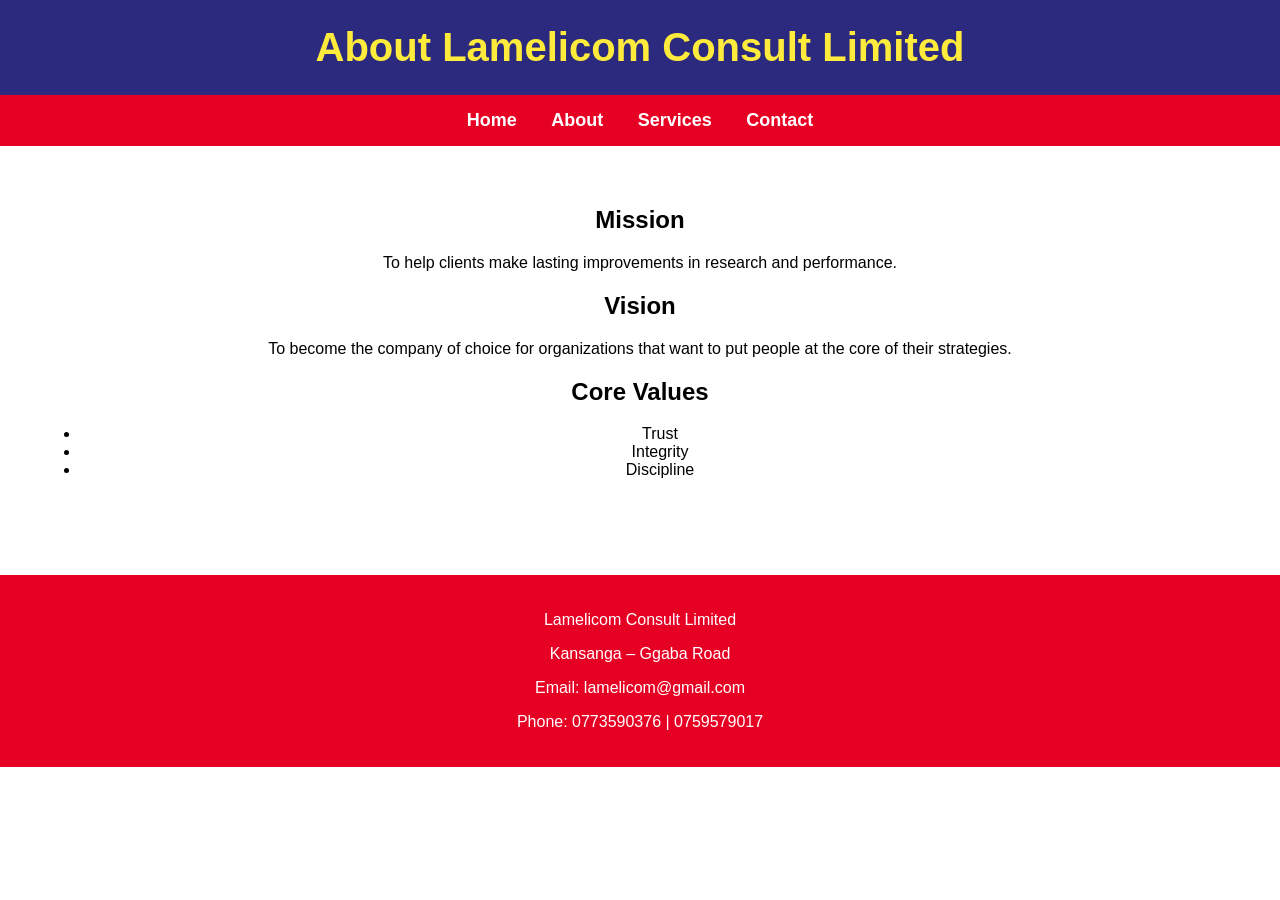
==== Lamelicom website/about.html @ c1718a53 "Add files via upload" ====
<!DOCTYPE html>
<html>

<head>
<title>About</title>
<link rel="stylesheet" href="style.css">
</head>

<body>

<header>
<h1>About Lamelicom Consult Limited</h1>
</header>

<nav>
<a href="index.html">Home</a>
<a href="about.html">About</a>
<a href="services.html">Services</a>
<a href="contact.html">Contact</a>
</nav>

<section>

<h2>Mission</h2>
<p>To help clients make lasting improvements in research and performance.</p>

<h2>Vision</h2>
<p>To become the company of choice for organizations that want to put people at the core of their strategies.</p>

<h2>Core Values</h2>

<ul>
<li>Trust</li>
<li>Integrity</li>
<li>Discipline</li>
</ul>

</section>

<footer>

<p>Lamelicom Consult Limited</p>
<p>Kansanga – Ggaba Road</p>
<p>Email: lamelicom@gmail.com</p>
<p>Phone: 0773590376 | 0759579017</p>

</footer>

</body>
</html>
---- Lamelicom website/style.css ----
body{
font-family: Arial, sans-serif;
margin:0;
background:#ffffff;
}

/* Header */

header{
background:#2b2a7f;
color:#ffeb3b;
text-align:center;
padding:25px;
}

header h1{
margin:0;
font-size:40px;
}

/* Navigation */

nav{
background:#e60023;
padding:15px;
text-align:center;
}

nav a{
color:white;
margin:15px;
font-size:18px;
text-decoration:none;
font-weight:bold;
}

nav a:hover{
color:yellow;
}

/* Sections */

section{
padding:40px;
text-align:center;
}

/* Image */

.banner-image{
width:60%;
margin-top:20px;
border-radius:10px;
}

/* Services */

.services{
background:#f4f4f4;
padding:30px;
}

.services li{
font-size:18px;
padding:8px;
}

/* Footer */

footer{
background:#e60023;
color:white;
text-align:center;
padding:20px;
margin-top:40px;
}
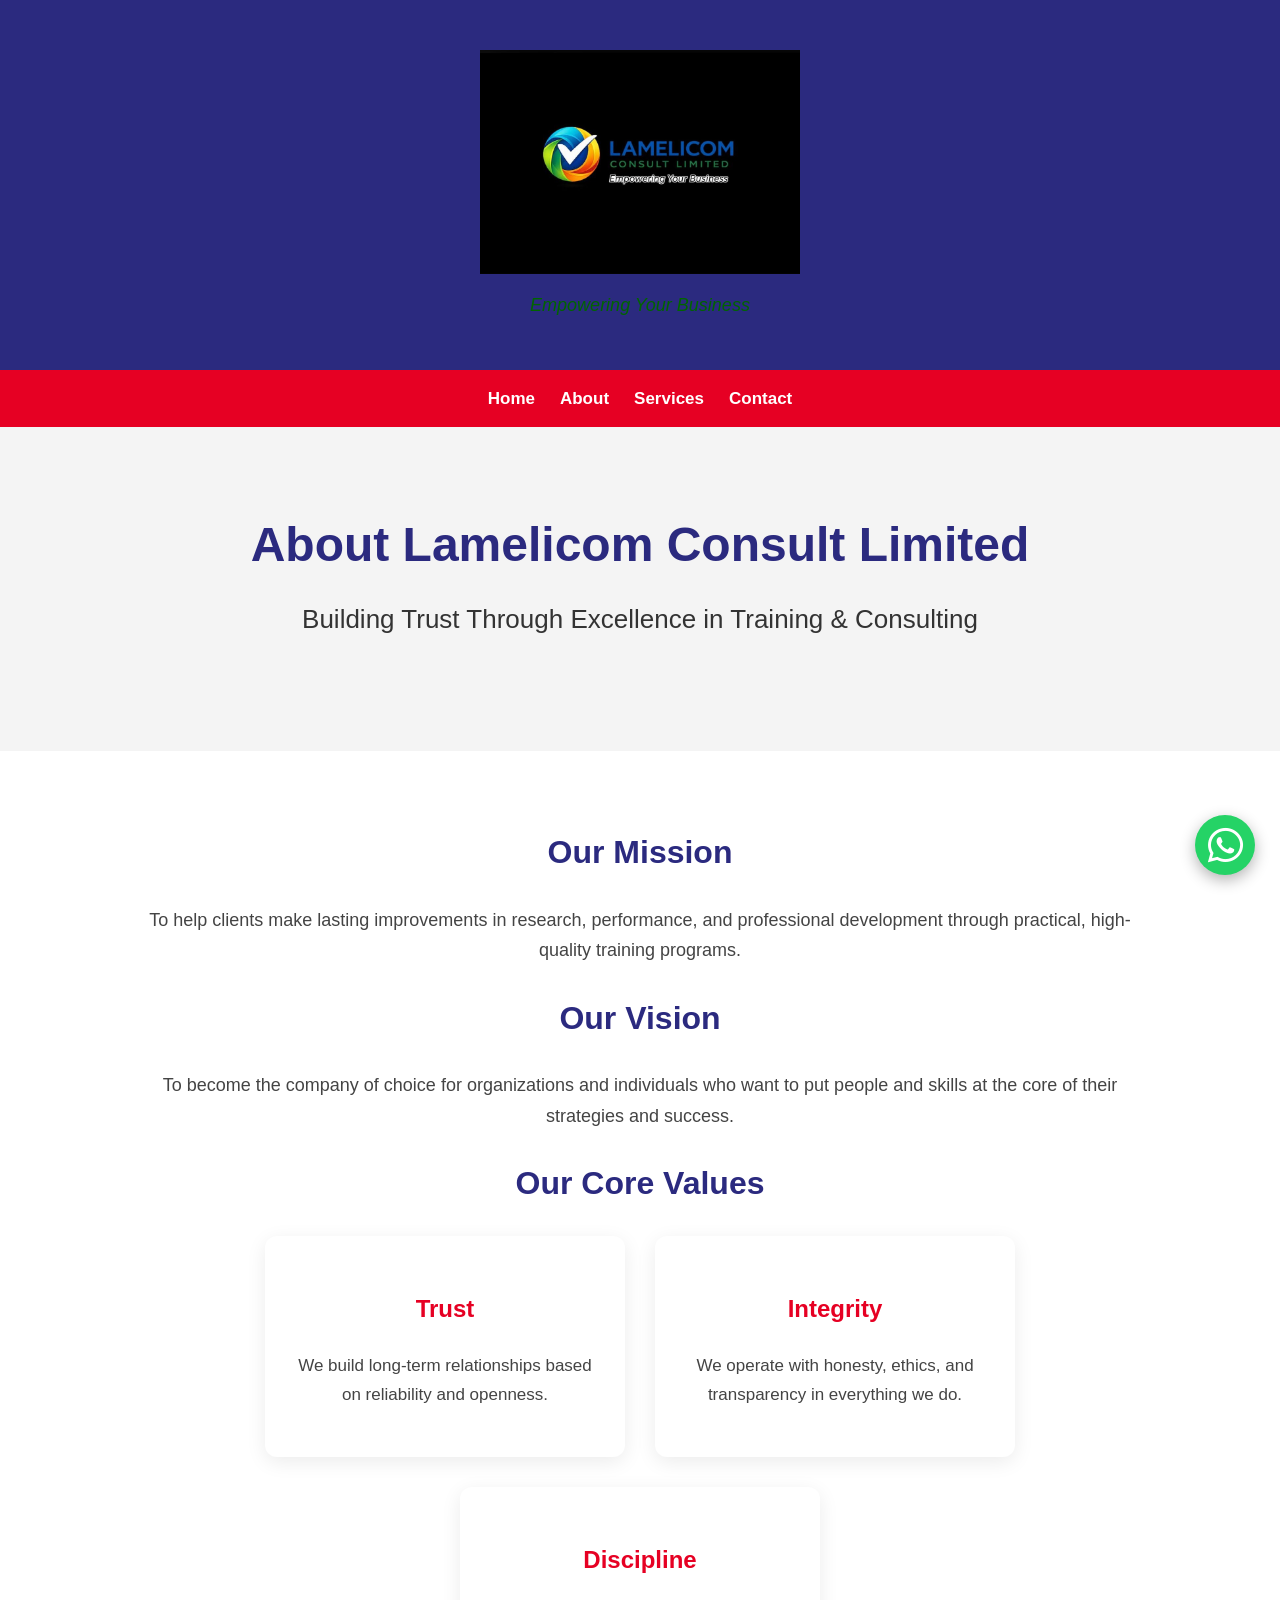
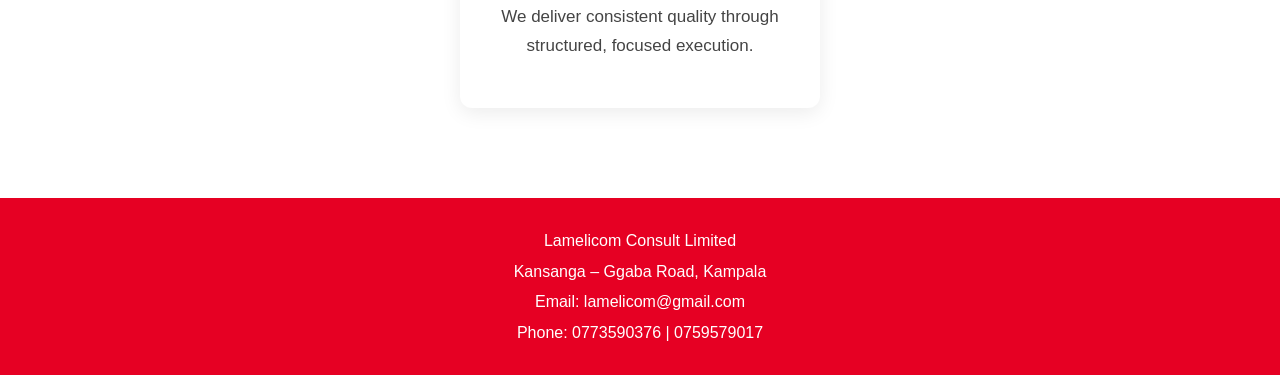
==== commit 528c9cd0: "Add files via upload" ====
--- a/Lamelicom website/about.html
+++ b/Lamelicom website/about.html
@@ -4,47 +4,71 @@
 <head>
 <title>About</title>
 <link rel="stylesheet" href="style.css">
+<link rel="stylesheet" href="https://cdnjs.cloudflare.com/ajax/libs/font-awesome/6.5.0/css/all.min.css">
 </head>
 
 <body>
 
 <header>
-<h1>About Lamelicom Consult Limited</h1>
+    <div style="text-align:center; padding:20px 0;">
+        <a href="index.html">
+            <img src="logo.png.jpg" alt="Lamelicom Consult Limited Logo" style="max-width:320px; width:90%; height:auto;">
+        </a>
+        <p class="tagline">Empowering Your Business</p>
+    </div>
 </header>
 
 <nav>
-<a href="index.html">Home</a>
-<a href="about.html">About</a>
-<a href="services.html">Services</a>
-<a href="contact.html">Contact</a>
+    <ul>
+        <li><a href="index.html">Home</a></li>
+        <li><a href="about.html">About</a></li>
+        <li><a href="services.html">Services</a></li>
+        <li><a href="contact.html">Contact</a></li>
+    </ul>
 </nav>
 
-<section>
+<section class="hero-section">
+    <h1>About Lamelicom Consult Limited</h1>
+    <p class="subtitle">Building Trust Through Excellence in Training & Consulting</p>
+</section>
 
-<h2>Mission</h2>
-<p>To help clients make lasting improvements in research and performance.</p>
+<section class="welcome-section about-content">
+    <h2 class="mission-vision">Our Mission</h2>
+    <p>To help clients make lasting improvements in research, performance, and professional development through practical, high-quality training programs.</p>
 
-<h2>Vision</h2>
-<p>To become the company of choice for organizations that want to put people at the core of their strategies.</p>
+    <h2 class="mission-vision">Our Vision</h2>
+    <p>To become the company of choice for organizations and individuals who want to put people and skills at the core of their strategies and success.</p>
 
-<h2>Core Values</h2>
-
-<ul>
-<li>Trust</li>
-<li>Integrity</li>
-<li>Discipline</li>
-</ul>
-
+    <h2 class="mission-vision">Our Core Values</h2>
+    <div class="why-grid core-values">
+        <div class="why-box">
+            <h3>Trust</h3>
+            <p>We build long-term relationships based on reliability and openness.</p>
+        </div>
+        <div class="why-box">
+            <h3>Integrity</h3>
+            <p>We operate with honesty, ethics, and transparency in everything we do.</p>
+        </div>
+        <div class="why-box">
+            <h3>Discipline</h3>
+            <p>We deliver consistent quality through structured, focused execution.</p>
+        </div>
+    </div>
 </section>
 
 <footer>
+    <p>Lamelicom Consult Limited</p>
+    <p>Kansanga – Ggaba Road, Kampala</p>
+    <p>Email: lamelicom@gmail.com</p>
+    <p>Phone: 0773590376 | 0759579017</p>
+</footer>
 
-<p>Lamelicom Consult Limited</p>
-<p>Kansanga – Ggaba Road</p>
-<p>Email: lamelicom@gmail.com</p>
-<p>Phone: 0773590376 | 0759579017</p>
-
-</footer>
+<a href="https://wa.me/256773590376?text=Hello%20Lamelicom%20Consult!%20I%20would%20like%20to%20know%20more%20about%20your%20services." 
+   class="whatsapp-float" 
+   target="_blank" 
+   title="Chat on WhatsApp">
+    <i class="fab fa-whatsapp"></i>
+</a>
 
 </body>
 </html>
--- a/Lamelicom website/style.css
+++ b/Lamelicom website/style.css
@@ -1,76 +1,480 @@
-body{
-font-family: Arial, sans-serif;
-margin:0;
-background:#ffffff;
+body {
+    font-family: 'Segoe UI', Tahoma, Geneva, Verdana, sans-serif;
+    margin: 0;
+    background: #ffffff;
+    line-height: 1.6;
 }
 
 /* Header */
 
 header{
-background:#2b2a7f;
-color:#ffeb3b;
-text-align:center;
-padding:25px;
-}
-
-header h1{
-margin:0;
-font-size:40px;
-}
+    background: #2b2a7f;
+    color: #ffeb3b;
+    text-align: center;
+    padding: 30px 10px;
+}
+
+header h1 {
+    margin: 0;
+    font-size: 36px;
+}
+
 
 /* Navigation */
 
-nav{
-background:#e60023;
-padding:15px;
-text-align:center;
-}
-
-nav a{
-color:white;
-margin:15px;
-font-size:18px;
-text-decoration:none;
-font-weight:bold;
-}
-
-nav a:hover{
-color:yellow;
+nav {
+    background: #e60023;
+    padding: 15px;
+    text-align: center;
+}
+
+nav ul {
+    display: flex;
+    justify-content: center;
+    gap: 25px;
+    list-style: none;
+    padding: 0;
+    margin: 0;
+    flex-wrap: wrap;
+}
+
+nav a {
+    color: white;
+    text-decoration: none;
+    font-weight: bold;
+    font-size: 17px;
+}
+
+nav a:hover {
+    color: #ffeb3b;
 }
 
 /* Sections */
 
 section{
-padding:40px;
-text-align:center;
-}
-
-/* Image */
+    padding:40px 20px;
+    text-align: center;
+}
+
+/* Hero Banner */
 
 .banner-image{
-width:60%;
-margin-top:20px;
-border-radius:10px;
-}
-
-/* Services */
-
-.services{
-background:#f4f4f4;
-padding:30px;
-}
-
-.services li{
-font-size:18px;
-padding:8px;
-}
-
-/* Footer */
-
-footer{
-background:#e60023;
-color:white;
-text-align:center;
-padding:20px;
-margin-top:40px;
+width:90%;
+max-width: 800px;
+    margin: 20px auto;
+    border-radius: 12px;
+    box-shadow: 0 5px 15px rgba(0,0,0,0.1);
+}
+
+/* Services cards */
+
+.services-container {
+    display: flex;
+    justify-content: center;
+    gap: 20px;
+    flex-wrap: wrap;
+    margin-top: 30px;
+}
+
+.service-box {
+    background: white;
+    padding: 25px;
+    width: 280px;
+    border-radius: 12px;
+    box-shadow: 0 5px 15px rgba(0,0,0,0.1);
+    transition: all 0.3s;
+}
+
+.service-box:hover {
+    transform: translateY(-8px);
+    box-shadow: 0 10px 25px rgba(0,0,0,0.15);
+}
+
+.service-box h3 {
+    color: #2b2a7f;
+    margin-bottom: 12px;
+}
+
+/* Form */
+form input, form textarea {
+    width: 90%;
+    max-width: 500px;
+    padding: 12px;
+    margin: 10px auto;
+    display: block;
+    border: 1px solid #ccc;
+    border-radius: 8px;
+    font-size: 16px;
+}
+
+form button {
+    background: #e60023;
+    color: white;
+    border: none;
+    padding: 12px 30px;
+    font-size: 17px;
+    border-radius: 8px;
+    cursor: pointer;
+    margin-top: 10px;
+}
+
+form button:hover {
+    background: #2b2a7f;
+}
+
+/* Footer same everywhere */
+footer {
+    background: #e60023;
+    color: white;
+    text-align: center;
+    padding: 25px 15px;
+    margin-top: 40px;
+}
+
+footer p {
+    margin: 5px 0;
+}
+
+/* Mobile friendly */
+@media (max-width: 600px) {
+    header h1 { font-size: 28px; }
+    nav ul { gap: 15px; font-size: 15px; }
+    .service-box { width: 90%; }
+}
+
+
+/* WhatsApp Floating Button */
+.whatsapp-float {
+    position: fixed;
+    bottom: 25px;
+    right: 25px;
+    z-index: 999;
+    width: 60px;
+    height: 60px;
+    background: #25D366;  /* Official WhatsApp green */
+    color: white;
+    border-radius: 50%;
+    text-align: center;
+    font-size: 35px;
+    box-shadow: 0 5px 15px rgba(0,0,0,0.3);
+    transition: all 0.3s ease;
+    display: flex;
+    align-items: center;
+    justify-content: center;
+    text-decoration: none;
+}
+
+.whatsapp-float:hover {
+    background: #128C7E;  /* Darker green on hover */
+    transform: scale(1.1);
+    box-shadow: 0 8px 20px rgba(0,0,0,0.4);
+}
+
+.whatsapp-float i {
+    font-size: 40px;
+}
+
+/* Logo Styles */
+.logo-container {
+    text-align: center;
+    padding: 15px 0;
+}
+
+.logo {
+    max-width: 300px;      
+    width: 90%;
+    height: auto;
+    display: block;
+    margin: 0 auto;
+}
+
+.tagline {
+    color: #006400;        /* Dark green to match logo */
+    font-size: 18px;
+    font-style: italic;
+    margin: 10px 0 0;
+}
+
+@media (max-width: 600px) {
+    .logo { max-width: 220px; }
+    .tagline { font-size: 16px; }
+}
+
+/* DexNova-inspired sections - add to your style.css */
+.hero-section {
+    background: #f4f4f4;
+    padding: 80px 20px;
+    text-align: center;
+}
+
+.hero-section h1 {
+    font-size: 42px;
+    color: #2b2a7f;
+    margin: 0 0 15px;
+}
+
+.hero-section p.subtitle {
+    font-size: 24px;
+    color: #333;
+    margin: 0 0 30px;
+}
+
+.cta-buttons a {
+    background: #e60023;
+    color: white;
+    padding: 16px 40px;
+    border-radius: 8px;
+    text-decoration: none;
+    font-weight: bold;
+    margin: 10px;
+    display: inline-block;
+}
+
+.cta-buttons a.blue {
+    background: #2b2a7f;
+}
+
+.welcome-section {
+    padding: 50px 20px;
+    max-width: 1000px;
+    margin: auto;
+    text-align: center;
+}
+
+.welcome-section h2 {
+    color: #2b2a7f;
+    font-size: 32px;
+}
+
+.welcome-section p {
+    font-size: 18px;
+    line-height: 1.7;
+    color: #444;
+}
+
+.why-section {
+    background: #f4f4f4;
+    padding: 50px 20px;
+    text-align: center;
+}
+
+.why-section h2 {
+    color: #2b2a7f;
+    font-size: 32px;
+    margin-bottom: 40px;
+}
+
+.why-grid {
+    display: flex;
+    justify-content: center;
+    gap: 30px;
+    flex-wrap: wrap;
+    max-width: 1100px;
+    margin: auto;
+}
+
+.why-box {
+    background: white;
+    padding: 30px;
+    border-radius: 12px;
+    box-shadow: 0 5px 20px rgba(0,0,0,0.08);
+    width: 300px;
+}
+
+.why-box h3 {
+    color: #e60023;
+    font-size: 24px;
+}
+
+.why-box p {
+    font-size: 17px;
+}
+
+/* Make hero headline bigger on desktop */
+@media (min-width: 768px) {
+    .hero-section h1 { font-size: 48px; }
+    .hero-section p.subtitle { font-size: 26px; }
+}
+
+/* Colors & shared styles moved from inline to CSS */
+
+:root {
+    --primary-blue: #2b2a7f;
+    --accent-red: #e60023;
+    --yellow-highlight: #ffeb3b;
+    --dark-green: #006400;
+    --light-bg: #f4f4f4;
+    --white: #ffffff;
+    --text-dark: #333;
+    --text-medium: #444;
+    --text-light: #555;
+}
+
+/* Header tagline (green under logo) */
+.tagline {
+    color: var(--dark-green);
+    font-size: 18px;
+    margin: 10px 0 0;
+    font-style: italic;
+}
+
+/* Hero headline */
+.hero-section h1 {
+    color: var(--primary-blue);
+    margin: 0 0 15px;
+}
+
+/* Hero subtitle */
+.hero-section .subtitle {
+    color: var(--text-dark);
+}
+
+/* CTA buttons */
+.cta-buttons a {
+    background: var(--accent-red);
+    color: var(--white);
+    padding: 16px 40px;
+    border-radius: 8px;
+    text-decoration: none;
+    font-weight: bold;
+    margin: 10px;
+    display: inline-block;
+    transition: background 0.3s;
+}
+
+.cta-buttons a:hover {
+    background: var(--primary-blue);
+}
+
+.cta-buttons a.blue {
+    background: var(--primary-blue);
+}
+
+.cta-buttons a.blue:hover {
+    background: var(--accent-red);
+}
+
+/* Welcome / content text */
+.welcome-section p,
+.about-content p {
+    color: var(--text-medium);
+    line-height: 1.7;
+}
+
+/* Section headings */
+h2.section-title {
+    color: var(--primary-blue);
+    font-size: 32px;
+    margin-bottom: 40px;
+    text-align: center;
+}
+
+/* Links "Learn more" style */
+.learn-more {
+    color: var(--accent-red);
+    font-weight: bold;
+    font-size: 18px;
+    text-decoration: none;
+}
+
+.learn-more:hover {
+    text-decoration: underline;
+}
+
+/* About page specific */
+.mission-vision h2 {
+    color: var(--primary-blue);
+    margin-top: 50px;
+    font-size: 28px;
+}
+
+/* Core values cards on about page */
+.core-values .why-box h3 {
+    color: var(--accent-red);
+}
+
+/* Services page extras */
+.service-detail {
+    font-size: 17px;
+    color: var(--text-medium);
+    margin: 15px 0;
+}
+
+.short-courses {
+    background: var(--light-bg);
+    padding: 40px 20px;
+    margin-top: 50px;
+    border-radius: 12px;
+    max-width: 900px;
+    margin-left: auto;
+    margin-right: auto;
+}
+
+.short-courses ul {
+    list-style: none;
+    padding: 0;
+    text-align: left;
+    max-width: 500px;
+    margin: 20px auto;
+}
+
+.short-courses li {
+    font-size: 18px;
+    margin: 15px 0;
+    padding-left: 30px;
+    position: relative;
+}
+
+.short-courses li::before {
+    content: "✔";
+    color: var(--accent-red);
+    position: absolute;
+    left: 0;
+    font-size: 20px;
+}
+
+/* Contact page extras */
+.contact-hero {
+    background: var(--light-bg);
+    padding: 60px 20px;
+    text-align: center;
+}
+
+.contact-form-section {
+    max-width: 700px;
+    margin: 0 auto;
+    padding: 40px 20px;
+}
+
+.contact-info-box {
+    background: var(--white);
+    padding: 30px;
+    border-radius: 12px;
+    box-shadow: 0 5px 20px rgba(0,0,0,0.08);
+    margin: 40px auto;
+    max-width: 600px;
+}
+
+.contact-info-box h3 {
+    color: var(--primary-blue);
+    margin-bottom: 20px;
+}
+
+.contact-info-box p {
+    font-size: 18px;
+    margin: 12px 0;
+    color: var(--text-medium);
+}
+
+.contact-info-box a {
+    color: var(--accent-red);
+    font-weight: bold;
+}
+
+.map-embed {
+    border: none;
+    border-radius: 12px;
+    width: 100%;
+    height: 400px;
+    margin-top: 40px;
 }
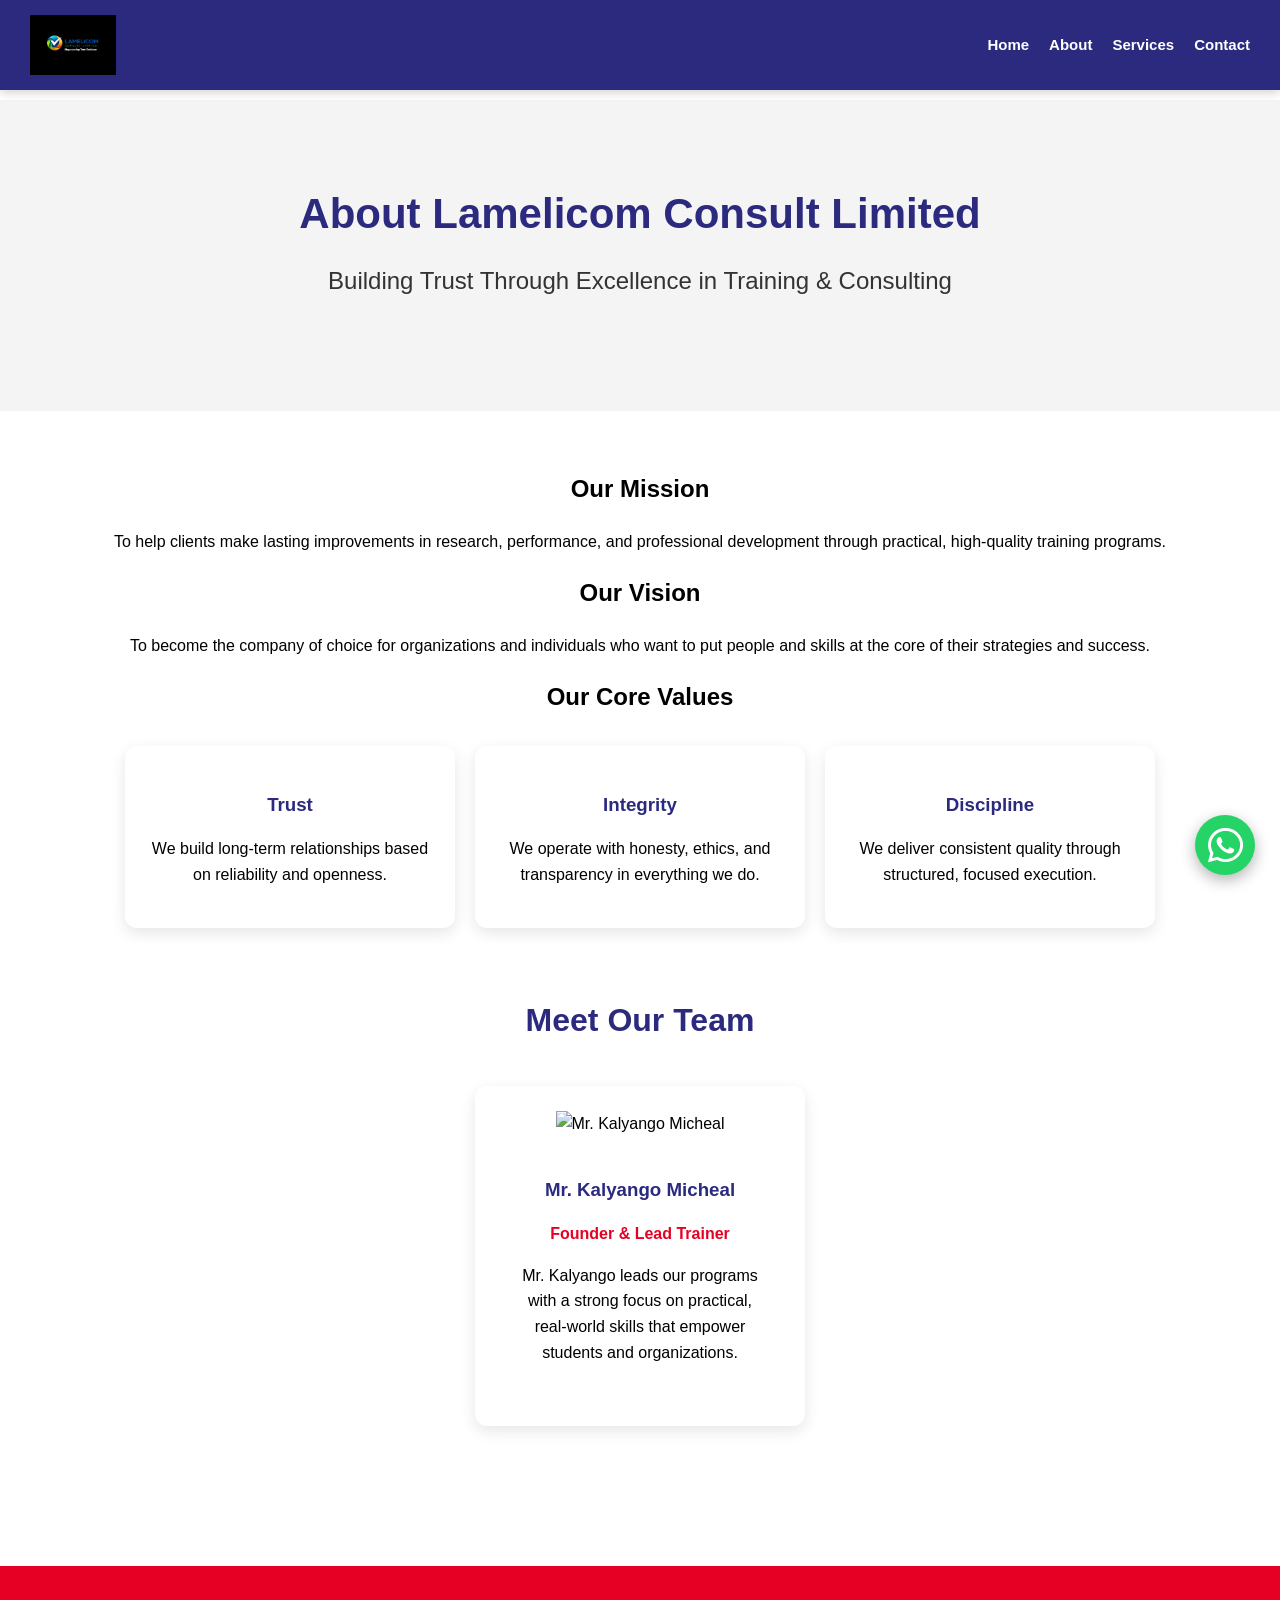
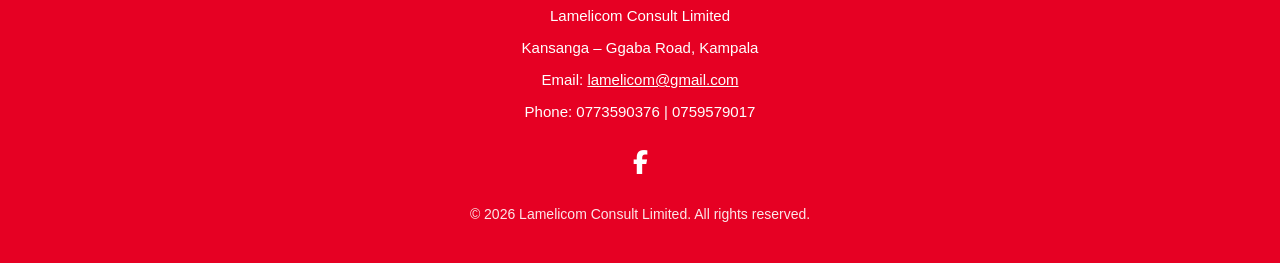
==== commit 3066ecce: "Update about.html" ====
--- a/Lamelicom website/about.html
+++ b/Lamelicom website/about.html
@@ -1,74 +1,101 @@
 <!DOCTYPE html>
-<html>
-
+<html lang="en">
 <head>
-<title>About</title>
-<link rel="stylesheet" href="style.css">
-<link rel="stylesheet" href="https://cdnjs.cloudflare.com/ajax/libs/font-awesome/6.5.0/css/all.min.css">
+    <meta charset="UTF-8">
+    <meta name="viewport" content="width=device-width, initial-scale=1.0">
+    <title>About - Lamelicom Consult Limited</title>
+    <link rel="stylesheet" href="style.css">
+    <link rel="stylesheet" href="https://cdnjs.cloudflare.com/ajax/libs/font-awesome/6.5.0/css/all.min.css">
 </head>
-
 <body>
 
-<header>
-    <div style="text-align:center; padding:20px 0;">
-        <a href="index.html">
-            <img src="logo.png.jpg" alt="Lamelicom Consult Limited Logo" style="max-width:320px; width:90%; height:auto;">
-        </a>
-        <p class="tagline">Empowering Your Business</p>
-    </div>
-</header>
+    <!-- Header -->
+    <header>
+        <div class="logo-container">
+            <a href="index.html">
+                <img src="logo.png.jpg" alt="Lamelicom Consult Limited Logo" class="logo-img">
+            </a>
+        </div>
+        <nav>
+            <ul>
+                <li><a href="index.html">Home</a></li>
+                <li><a href="about.html">About</a></li>
+                <li><a href="services.html">Services</a></li>
+                <li><a href="contact.html">Contact</a></li>
+            </ul>
+        </nav>
+    </header>
 
-<nav>
-    <ul>
-        <li><a href="index.html">Home</a></li>
-        <li><a href="about.html">About</a></li>
-        <li><a href="services.html">Services</a></li>
-        <li><a href="contact.html">Contact</a></li>
-    </ul>
-</nav>
+    <!-- Hero -->
+    <section class="hero-section">
+        <h1>About Lamelicom Consult Limited</h1>
+        <p class="subtitle">Building Trust Through Excellence in Training & Consulting</p>
+    </section>
 
-<section class="hero-section">
-    <h1>About Lamelicom Consult Limited</h1>
-    <p class="subtitle">Building Trust Through Excellence in Training & Consulting</p>
-</section>
+    <!-- Main Content -->
+    <section class="welcome-section about-content">
+        <h2 class="mission-vision">Our Mission</h2>
+        <p>To help clients make lasting improvements in research, performance, and professional development through practical, high-quality training programs.</p>
 
-<section class="welcome-section about-content">
-    <h2 class="mission-vision">Our Mission</h2>
-    <p>To help clients make lasting improvements in research, performance, and professional development through practical, high-quality training programs.</p>
+        <h2 class="mission-vision">Our Vision</h2>
+        <p>To become the company of choice for organizations and individuals who want to put people and skills at the core of their strategies and success.</p>
 
-    <h2 class="mission-vision">Our Vision</h2>
-    <p>To become the company of choice for organizations and individuals who want to put people and skills at the core of their strategies and success.</p>
+        <h2 class="mission-vision">Our Core Values</h2>
+        <div class="why-grid core-values">
+            <div class="why-box">
+                <h3>Trust</h3>
+                <p>We build long-term relationships based on reliability and openness.</p>
+            </div>
+            <div class="why-box">
+                <h3>Integrity</h3>
+                <p>We operate with honesty, ethics, and transparency in everything we do.</p>
+            </div>
+            <div class="why-box">
+                <h3>Discipline</h3>
+                <p>We deliver consistent quality through structured, focused execution.</p>
+            </div>
+        </div>
 
-    <h2 class="mission-vision">Our Core Values</h2>
-    <div class="why-grid core-values">
-        <div class="why-box">
-            <h3>Trust</h3>
-            <p>We build long-term relationships based on reliability and openness.</p>
+        <!-- Team Section -->
+        <section class="team-section">
+            <h2 class="section-title">Meet Our Team</h2>
+            <div class="team-grid">
+                <div class="team-member">
+                    <img src="images/team-placeholder1.jpg" alt="Mr. Kalyango Micheal">
+                    <div class="info">
+                        <h3>Mr. Kalyango Micheal</h3>
+                        <p class="role">Founder & Lead Trainer</p>
+                        <p>Mr. Kalyango leads our programs with a strong focus on practical, real-world skills that empower students and organizations.</p>
+                    </div>
+                </div>
+
+            </div>
+        </section>
+    </section>
+
+    <!-- Footer -->
+    <footer>
+        <p>Lamelicom Consult Limited</p>
+        <p>Kansanga – Ggaba Road, Kampala</p>
+        <p>Email: <a href="mailto:lamelicom@gmail.com">lamelicom@gmail.com</a></p>
+        <p>Phone: 0773590376 | 0759579017</p>
+
+        <div class="social">
+            <a href="https://facebook.com/lamelicom" target="_blank" title="Facebook">
+                <i class="fab fa-facebook-f"></i>
+            </a>
         </div>
-        <div class="why-box">
-            <h3>Integrity</h3>
-            <p>We operate with honesty, ethics, and transparency in everything we do.</p>
-        </div>
-        <div class="why-box">
-            <h3>Discipline</h3>
-            <p>We deliver consistent quality through structured, focused execution.</p>
-        </div>
-    </div>
-</section>
 
-<footer>
-    <p>Lamelicom Consult Limited</p>
-    <p>Kansanga – Ggaba Road, Kampala</p>
-    <p>Email: lamelicom@gmail.com</p>
-    <p>Phone: 0773590376 | 0759579017</p>
-</footer>
+        <p class="copyright">© 2026 Lamelicom Consult Limited. All rights reserved.</p>
+    </footer>
 
-<a href="https://wa.me/256773590376?text=Hello%20Lamelicom%20Consult!%20I%20would%20like%20to%20know%20more%20about%20your%20services." 
-   class="whatsapp-float" 
-   target="_blank" 
-   title="Chat on WhatsApp">
-    <i class="fab fa-whatsapp"></i>
-</a>
+    <!-- WhatsApp Button -->
+    <a href="https://wa.me/256773590376?text=Hello%20Lamelicom%20Consult!%20I%20would%20like%20to%20know%20more%20about%20your%20services." 
+       class="whatsapp-float" 
+       target="_blank" 
+       title="Chat on WhatsApp">
+        <i class="fab fa-whatsapp"></i>
+    </a>
 
 </body>
-</html>+</html>
--- a/Lamelicom website/style.css
+++ b/Lamelicom website/style.css
@@ -1,74 +1,143 @@
+/*  BASE & GLOBAL RESET */
 body {
     font-family: 'Segoe UI', Tahoma, Geneva, Verdana, sans-serif;
     margin: 0;
     background: #ffffff;
     line-height: 1.6;
-}
-
-/* Header */
-
-header{
-    background: #2b2a7f;
-    color: #ffeb3b;
-    text-align: center;
-    padding: 30px 10px;
-}
-
-header h1 {
-    margin: 0;
-    font-size: 36px;
-}
-
-
-/* Navigation */
+    padding-top: 100px;                     /* Required space for fixed header */
+}
+
+/* COLOR & TYPOGRAPHY VARIABLES */
+:root {
+    --primary-blue:    #2b2a7f;
+    --accent-red:      #e60023;
+    --yellow-highlight:#ffeb3b;
+    --dark-green:      #006400;
+    --light-bg:        #f4f4f4;
+    --white:           #ffffff;
+    --text-dark:       #333;
+    --text-medium:     #444;
+    --text-light:      #555;
+}
+
+/* HEADER (fixed, logo left + nav right) */
+header {
+    background: var(--primary-blue);
+    color: var(--yellow-highlight);
+    padding: 15px 30px;
+    position: fixed;
+    top: 0; left: 0; width: 100%;
+    z-index: 1000;
+    box-shadow: 0 2px 10px rgba(0,0,0,0.2);
+    display: flex;
+    justify-content: space-between;
+    align-items: center;
+    flex-wrap: wrap;
+    box-sizing: border-box;
+}
+
+.logo-container {
+    flex-shrink: 0;
+}
+
+.logo-img {
+    max-height: 60px;
+    width: auto;
+    display: block;
+}
 
 nav {
-    background: #e60023;
-    padding: 15px;
-    text-align: center;
+    flex: 1;
+    text-align: right;
 }
 
 nav ul {
     display: flex;
-    justify-content: center;
-    gap: 25px;
+    justify-content: flex-end;
+    gap: 20px;
     list-style: none;
+    margin: 0;
     padding: 0;
-    margin: 0;
-    flex-wrap: wrap;
 }
 
 nav a {
     color: white;
     text-decoration: none;
     font-weight: bold;
-    font-size: 17px;
+    font-size: 15px;
+    white-space: nowrap;
+    padding: 6px 0;
 }
 
 nav a:hover {
-    color: #ffeb3b;
-}
-
-/* Sections */
-
-section{
-    padding:40px 20px;
+    color: var(--yellow-highlight);
+}
+
+/* Mobile: center logo, stack/wrap nav links */
+@media (max-width: 768px) {
+    header {
+        padding: 15px 20px;
+        flex-direction: column;
+        align-items: center;
+    }
+    .logo-container {
+        margin-bottom: 12px;
+        width: 100%;
+        text-align: center;
+    }
+    nav {
+        width: 100%;
+        text-align: center;
+    }
+    nav ul {
+        flex-wrap: wrap;
+        justify-content: center;
+        gap: 16px 24px;
+    }
+    nav a {
+        font-size: 16px;
+    }
+    .logo-img {
+        max-height: 50px;
+    }
+}
+
+/* GENERAL SECTION STYLES */
+section {
+    padding: 40px 20px;
     text-align: center;
 }
 
-/* Hero Banner */
-
-.banner-image{
-width:90%;
-max-width: 800px;
-    margin: 20px auto;
-    border-radius: 12px;
-    box-shadow: 0 5px 15px rgba(0,0,0,0.1);
-}
-
-/* Services cards */
-
-.services-container {
+h2.section-title {
+    color: var(--primary-blue);
+    font-size: 32px;
+    margin-bottom: 40px;
+}
+
+/* HERO SECTION (used on every page) */
+.hero-section {
+    background: var(--light-bg);
+    padding: 80px 20px;
+    text-align: center;
+}
+
+.hero-section h1 {
+    font-size: 42px;
+    color: var(--primary-blue);
+    margin: 0 0 15px;
+}
+
+.hero-section .subtitle {
+    font-size: 24px;
+    color: var(--text-dark);
+    margin: 0 0 30px;
+}
+
+/* CARDS & GRIDS (services, why, core values, team) */
+.services-container,
+.why-grid,
+.team-grid,
+.core-values {
     display: flex;
     justify-content: center;
     gap: 20px;
@@ -76,27 +145,51 @@
     margin-top: 30px;
 }
 
-.service-box {
+.service-box,
+.why-box,
+.team-member {
     background: white;
     padding: 25px;
     width: 280px;
     border-radius: 12px;
     box-shadow: 0 5px 15px rgba(0,0,0,0.1);
-    transition: all 0.3s;
-}
-
-.service-box:hover {
+    transition: transform 0.3s;
+    text-align: center;
+}
+
+.service-box:hover,
+.why-box:hover,
+.team-member:hover {
     transform: translateY(-8px);
-    box-shadow: 0 10px 25px rgba(0,0,0,0.15);
-}
-
-.service-box h3 {
-    color: #2b2a7f;
+}
+
+.service-box h3,
+.why-box h3,
+.team-member h3 {
+    color: var(--primary-blue);
     margin-bottom: 12px;
 }
 
-/* Form */
-form input, form textarea {
+.team-member img {
+    width: 100%;
+    height: 280px;
+    object-fit: cover;
+}
+
+.team-member .info {
+    padding: 20px;
+}
+
+.team-member .role {
+    color: var(--accent-red);
+    font-weight: bold;
+    font-size: 16px;
+    margin-bottom: 12px;
+}
+
+/* FORM & BUTTONS */
+form input,
+form textarea {
     width: 90%;
     max-width: 500px;
     padding: 12px;
@@ -108,7 +201,7 @@
 }
 
 form button {
-    background: #e60023;
+    background: var(--accent-red);
     color: white;
     border: none;
     padding: 12px 30px;
@@ -119,108 +212,11 @@
 }
 
 form button:hover {
-    background: #2b2a7f;
-}
-
-/* Footer same everywhere */
-footer {
-    background: #e60023;
-    color: white;
-    text-align: center;
-    padding: 25px 15px;
-    margin-top: 40px;
-}
-
-footer p {
-    margin: 5px 0;
-}
-
-/* Mobile friendly */
-@media (max-width: 600px) {
-    header h1 { font-size: 28px; }
-    nav ul { gap: 15px; font-size: 15px; }
-    .service-box { width: 90%; }
-}
-
-
-/* WhatsApp Floating Button */
-.whatsapp-float {
-    position: fixed;
-    bottom: 25px;
-    right: 25px;
-    z-index: 999;
-    width: 60px;
-    height: 60px;
-    background: #25D366;  /* Official WhatsApp green */
-    color: white;
-    border-radius: 50%;
-    text-align: center;
-    font-size: 35px;
-    box-shadow: 0 5px 15px rgba(0,0,0,0.3);
-    transition: all 0.3s ease;
-    display: flex;
-    align-items: center;
-    justify-content: center;
-    text-decoration: none;
-}
-
-.whatsapp-float:hover {
-    background: #128C7E;  /* Darker green on hover */
-    transform: scale(1.1);
-    box-shadow: 0 8px 20px rgba(0,0,0,0.4);
-}
-
-.whatsapp-float i {
-    font-size: 40px;
-}
-
-/* Logo Styles */
-.logo-container {
-    text-align: center;
-    padding: 15px 0;
-}
-
-.logo {
-    max-width: 300px;      
-    width: 90%;
-    height: auto;
-    display: block;
-    margin: 0 auto;
-}
-
-.tagline {
-    color: #006400;        /* Dark green to match logo */
-    font-size: 18px;
-    font-style: italic;
-    margin: 10px 0 0;
-}
-
-@media (max-width: 600px) {
-    .logo { max-width: 220px; }
-    .tagline { font-size: 16px; }
-}
-
-/* DexNova-inspired sections - add to your style.css */
-.hero-section {
-    background: #f4f4f4;
-    padding: 80px 20px;
-    text-align: center;
-}
-
-.hero-section h1 {
-    font-size: 42px;
-    color: #2b2a7f;
-    margin: 0 0 15px;
-}
-
-.hero-section p.subtitle {
-    font-size: 24px;
-    color: #333;
-    margin: 0 0 30px;
+    background: var(--primary-blue);
 }
 
 .cta-buttons a {
-    background: #e60023;
+    background: var(--accent-red);
     color: white;
     padding: 16px 40px;
     border-radius: 8px;
@@ -231,175 +227,10 @@
 }
 
 .cta-buttons a.blue {
-    background: #2b2a7f;
-}
-
-.welcome-section {
-    padding: 50px 20px;
-    max-width: 1000px;
-    margin: auto;
-    text-align: center;
-}
-
-.welcome-section h2 {
-    color: #2b2a7f;
-    font-size: 32px;
-}
-
-.welcome-section p {
-    font-size: 18px;
-    line-height: 1.7;
-    color: #444;
-}
-
-.why-section {
-    background: #f4f4f4;
-    padding: 50px 20px;
-    text-align: center;
-}
-
-.why-section h2 {
-    color: #2b2a7f;
-    font-size: 32px;
-    margin-bottom: 40px;
-}
-
-.why-grid {
-    display: flex;
-    justify-content: center;
-    gap: 30px;
-    flex-wrap: wrap;
-    max-width: 1100px;
-    margin: auto;
-}
-
-.why-box {
-    background: white;
-    padding: 30px;
-    border-radius: 12px;
-    box-shadow: 0 5px 20px rgba(0,0,0,0.08);
-    width: 300px;
-}
-
-.why-box h3 {
-    color: #e60023;
-    font-size: 24px;
-}
-
-.why-box p {
-    font-size: 17px;
-}
-
-/* Make hero headline bigger on desktop */
-@media (min-width: 768px) {
-    .hero-section h1 { font-size: 48px; }
-    .hero-section p.subtitle { font-size: 26px; }
-}
-
-/* Colors & shared styles moved from inline to CSS */
-
-:root {
-    --primary-blue: #2b2a7f;
-    --accent-red: #e60023;
-    --yellow-highlight: #ffeb3b;
-    --dark-green: #006400;
-    --light-bg: #f4f4f4;
-    --white: #ffffff;
-    --text-dark: #333;
-    --text-medium: #444;
-    --text-light: #555;
-}
-
-/* Header tagline (green under logo) */
-.tagline {
-    color: var(--dark-green);
-    font-size: 18px;
-    margin: 10px 0 0;
-    font-style: italic;
-}
-
-/* Hero headline */
-.hero-section h1 {
-    color: var(--primary-blue);
-    margin: 0 0 15px;
-}
-
-/* Hero subtitle */
-.hero-section .subtitle {
-    color: var(--text-dark);
-}
-
-/* CTA buttons */
-.cta-buttons a {
-    background: var(--accent-red);
-    color: var(--white);
-    padding: 16px 40px;
-    border-radius: 8px;
-    text-decoration: none;
-    font-weight: bold;
-    margin: 10px;
-    display: inline-block;
-    transition: background 0.3s;
-}
-
-.cta-buttons a:hover {
     background: var(--primary-blue);
 }
 
-.cta-buttons a.blue {
-    background: var(--primary-blue);
-}
-
-.cta-buttons a.blue:hover {
-    background: var(--accent-red);
-}
-
-/* Welcome / content text */
-.welcome-section p,
-.about-content p {
-    color: var(--text-medium);
-    line-height: 1.7;
-}
-
-/* Section headings */
-h2.section-title {
-    color: var(--primary-blue);
-    font-size: 32px;
-    margin-bottom: 40px;
-    text-align: center;
-}
-
-/* Links "Learn more" style */
-.learn-more {
-    color: var(--accent-red);
-    font-weight: bold;
-    font-size: 18px;
-    text-decoration: none;
-}
-
-.learn-more:hover {
-    text-decoration: underline;
-}
-
-/* About page specific */
-.mission-vision h2 {
-    color: var(--primary-blue);
-    margin-top: 50px;
-    font-size: 28px;
-}
-
-/* Core values cards on about page */
-.core-values .why-box h3 {
-    color: var(--accent-red);
-}
-
-/* Services page extras */
-.service-detail {
-    font-size: 17px;
-    color: var(--text-medium);
-    margin: 15px 0;
-}
-
+/* SPECIAL SECTIONS */
 .short-courses {
     background: var(--light-bg);
     padding: 40px 20px;
@@ -433,19 +264,6 @@
     font-size: 20px;
 }
 
-/* Contact page extras */
-.contact-hero {
-    background: var(--light-bg);
-    padding: 60px 20px;
-    text-align: center;
-}
-
-.contact-form-section {
-    max-width: 700px;
-    margin: 0 auto;
-    padding: 40px 20px;
-}
-
 .contact-info-box {
     background: var(--white);
     padding: 30px;
@@ -460,21 +278,107 @@
     margin-bottom: 20px;
 }
 
-.contact-info-box p {
-    font-size: 18px;
-    margin: 12px 0;
-    color: var(--text-medium);
-}
-
-.contact-info-box a {
-    color: var(--accent-red);
-    font-weight: bold;
-}
-
 .map-embed {
     border: none;
     border-radius: 12px;
     width: 100%;
     height: 400px;
     margin-top: 40px;
-}+}
+
+/* WHATSAPP FLOATING BUTTON */
+.whatsapp-float {
+    position: fixed;
+    bottom: 25px;
+    right: 25px;
+    z-index: 999;
+    width: 60px;
+    height: 60px;
+    background: #25D366;
+    color: white;
+    border-radius: 50%;
+    display: flex;
+    align-items: center;
+    justify-content: center;
+    text-decoration: none;
+    box-shadow: 0 5px 15px rgba(0,0,0,0.3);
+    transition: all 0.3s ease;
+}
+
+.whatsapp-float:hover {
+    background: #128C7E;
+    transform: scale(1.1);
+}
+
+.whatsapp-float i {
+    font-size: 40px;
+}
+
+/* 10. FOOTER */
+footer {
+    background: var(--accent-red);
+    color: white;
+    text-align: center;
+    padding: 30px 20px;
+    margin-top: 60px;
+    font-size: 16px;
+}
+
+footer p {
+    margin: 8px 0;
+    font-size: 15px;
+}
+
+footer a {
+    color: white;
+}
+
+footer .social {
+    margin: 20px 0;
+}
+
+footer .social a {
+    color: white;
+    font-size: 24px;
+    margin: 0 15px;
+    text-decoration: none;
+}
+
+footer .social a:hover {
+    color: var(--yellow-highlight);
+}
+
+footer .copyright {
+    margin-top: 20px;
+    font-size: 14px;
+    opacity: 0.9;
+}
+
+/* RESPONSIVE ADJUSTMENTS */
+@media (max-width: 600px) {
+    section { padding: 30px 15px; }
+    .service-box, .team-member, .why-box { width: 90%; }
+    .logo-img { max-width: 220px; }
+    .hero-section { padding: 60px 15px; }
+    .hero-section h1 { font-size: 32px; }
+    .hero-section .subtitle { font-size: 20px; }
+}
+
+/* UTILITY CLASSES */
+.tagline {
+    color: var(--dark-green);
+    font-size: 18px;
+    font-style: italic;
+    margin: 10px 0 0;
+}
+
+.learn-more {
+    color: var(--accent-red);
+    font-weight: bold;
+    font-size: 18px;
+    text-decoration: none;
+}
+
+.learn-more:hover {
+    text-decoration: underline;
+}
